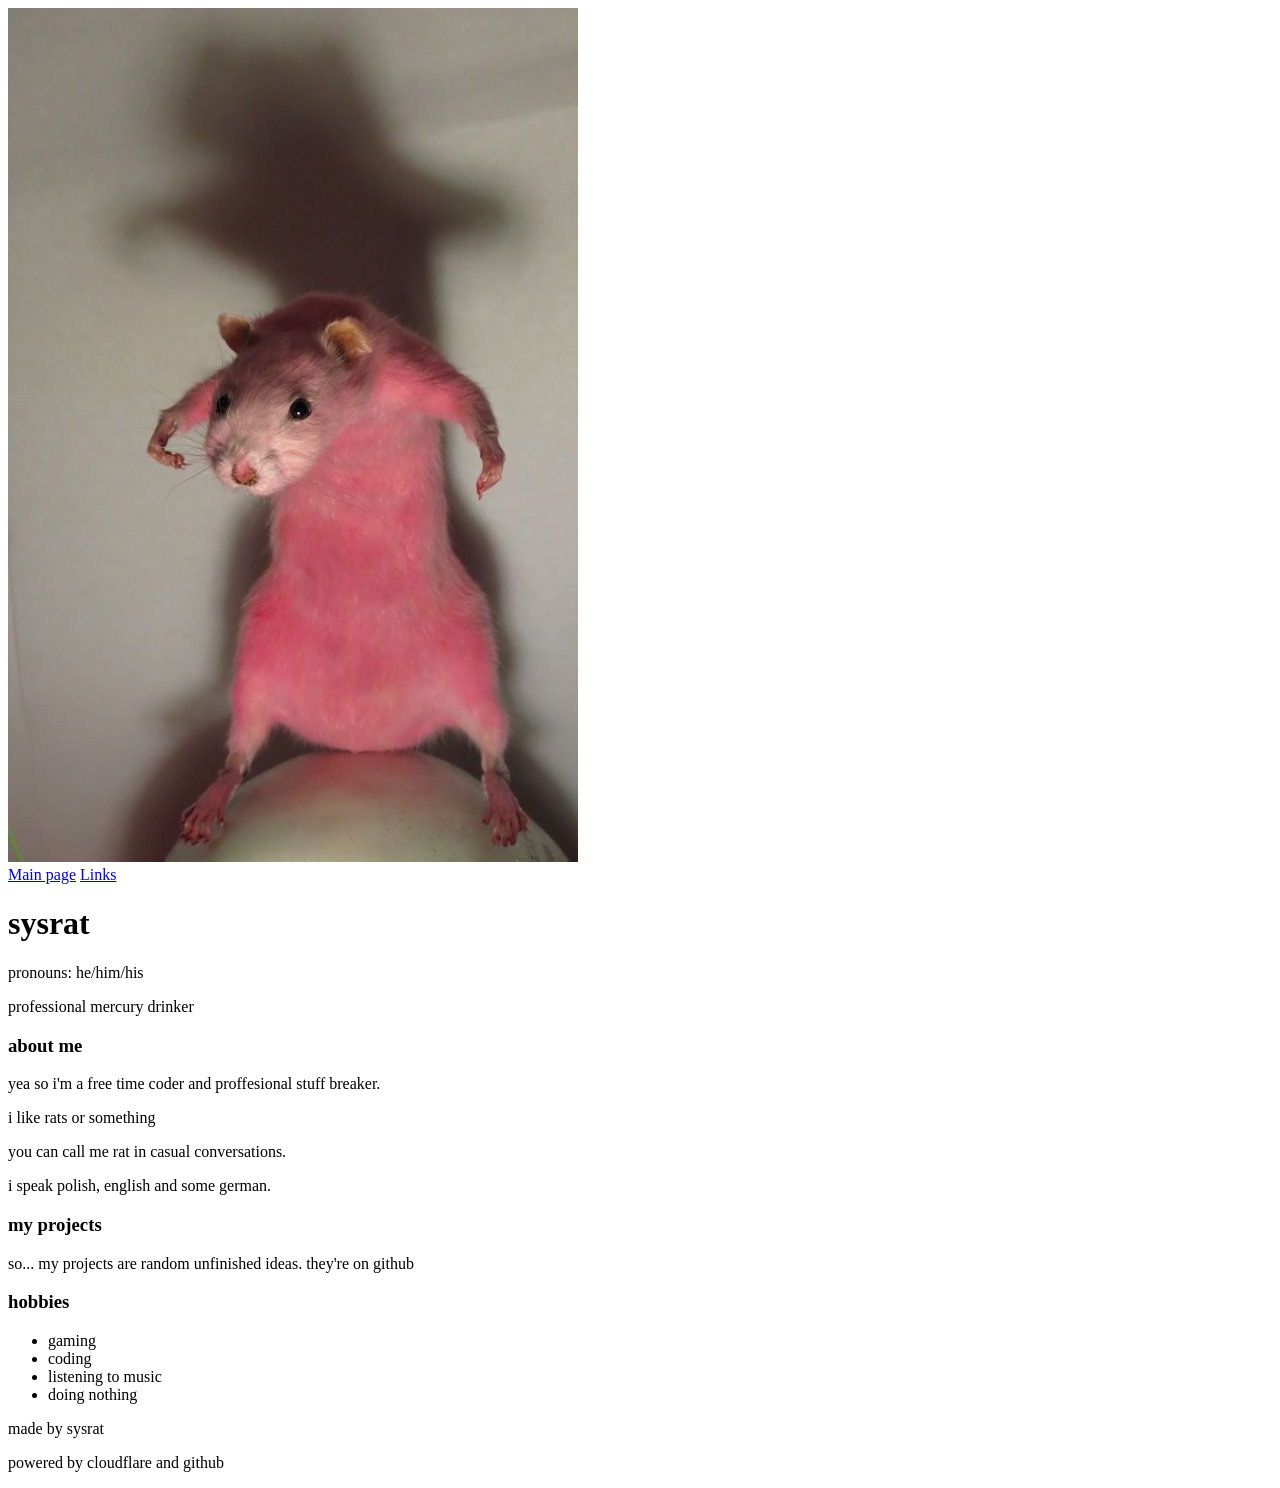
==== en/index.html @ 04a708cf "Update image source path in index.html" ====
<!doctype html>
<html>
  <head>
      <meta charset="utf-8">
      <meta name="viewport" content="width=device-width, initial-scale=1">

      <title>sysrat</title>

      <meta name="author" content="sysrat">

      <link href="https://fonts.googleapis.com/css2?family=Comic+Neue:wght@400;700&display=swap" rel="stylesheet">
      <link rel="stylesheet" href="style.css">
    <img src="../assets/pink rat.jpg" alt="pink rat">
  </head>
  <body>
    <nav>
      <a href="index.html">Main page</a>
      <a href="links.html">Links</a>
    </nav>
    <header>
      <h1>sysrat</h1>
      <p>pronouns: he/him/his</p>
      <p>professional mercury drinker</p>
    </header>

    <main>
    <section>
      <h3>about me</h3>
      <p>yea so i'm a free time coder and proffesional stuff breaker.</p>
      <p>i like rats or something</p>
      <p>you can call me rat in casual conversations.</p>
      <p>i speak polish, english and some german.</p>
    </section>
    
      <section>
        <h3>my projects</h3>
        <p>so... my projects are random unfinished ideas. they're on github</p>
      </section>
      <section>
        <h3>hobbies</h3>
        <ul>
          <li>gaming</li>
          <li>coding</li>
          <li>listening to music</li>
          <li>doing nothing</li>
        </ul>
      </section>
    </main>
    
    <footer>
      <p>made by sysrat</p>
      <p>powered by cloudflare and github</p>
    </footer>
  </body>
</html>
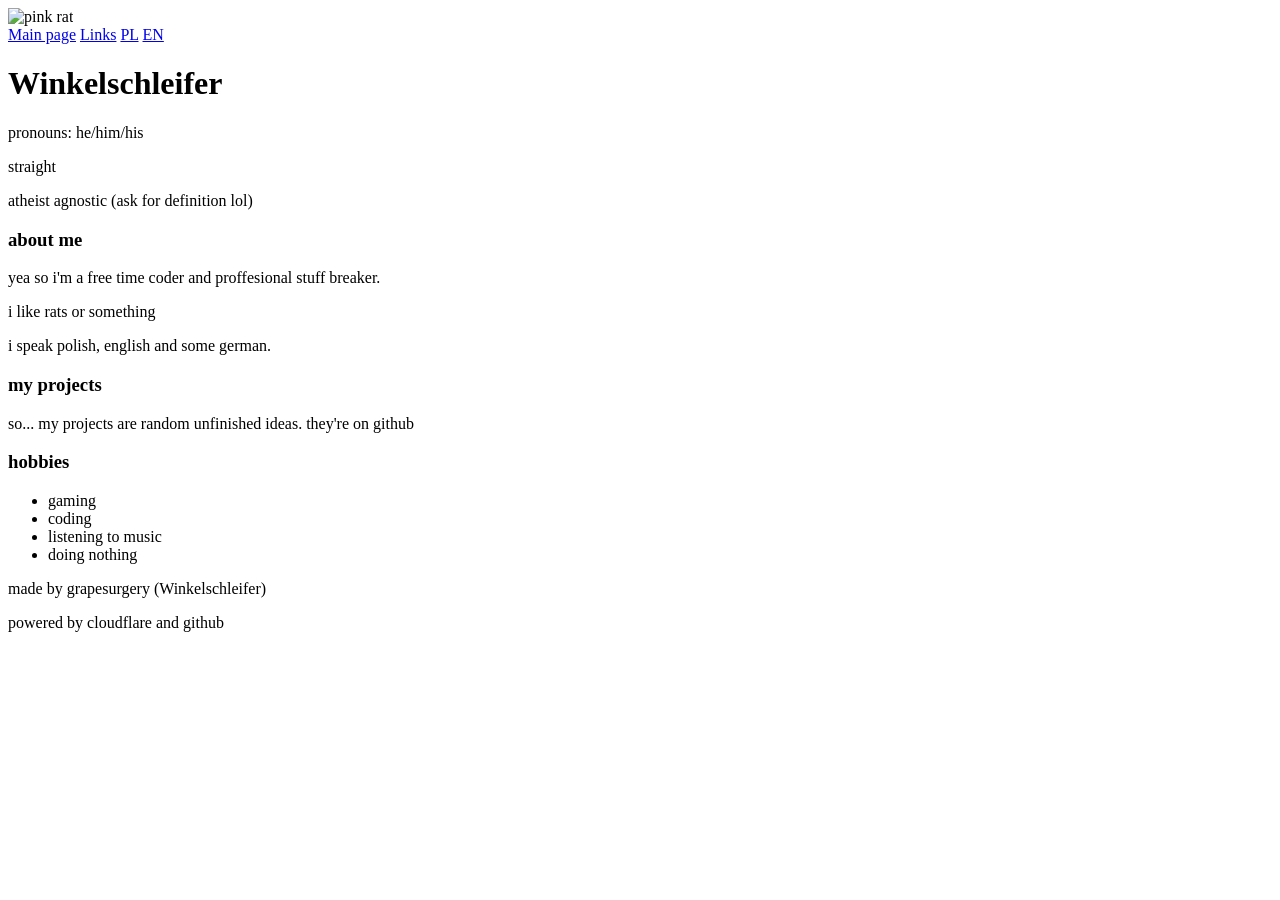
==== commit 996ec17b: "Update author and title in index.html" ====
--- a/en/index.html
+++ b/en/index.html
@@ -6,7 +6,7 @@
 
       <title>sysrat</title>
 
-      <meta name="author" content="sysrat">
+      <meta name="author" content="grapesurgery">
 
       <link href="https://fonts.googleapis.com/css2?family=Comic+Neue:wght@400;700&display=swap" rel="stylesheet">
       <link rel="stylesheet" href="style.css">
@@ -16,11 +16,14 @@
     <nav>
       <a href="index.html">Main page</a>
       <a href="links.html">Links</a>
+      <a href="/pl/">PL</a>
+      <a href ="/en/">EN</a>
     </nav>
     <header>
-      <h1>sysrat</h1>
+      <h1>Winkelschleifer</h1>
       <p>pronouns: he/him/his</p>
-      <p>professional mercury drinker</p>
+      <p>straight</p>
+      <p>atheist agnostic (ask for definition lol)</p>
     </header>
 
     <main>
@@ -28,7 +31,6 @@
       <h3>about me</h3>
       <p>yea so i'm a free time coder and proffesional stuff breaker.</p>
       <p>i like rats or something</p>
-      <p>you can call me rat in casual conversations.</p>
       <p>i speak polish, english and some german.</p>
     </section>
     
@@ -48,7 +50,7 @@
     </main>
     
     <footer>
-      <p>made by sysrat</p>
+      <p>made by grapesurgery (Winkelschleifer)</p>
       <p>powered by cloudflare and github</p>
     </footer>
   </body>
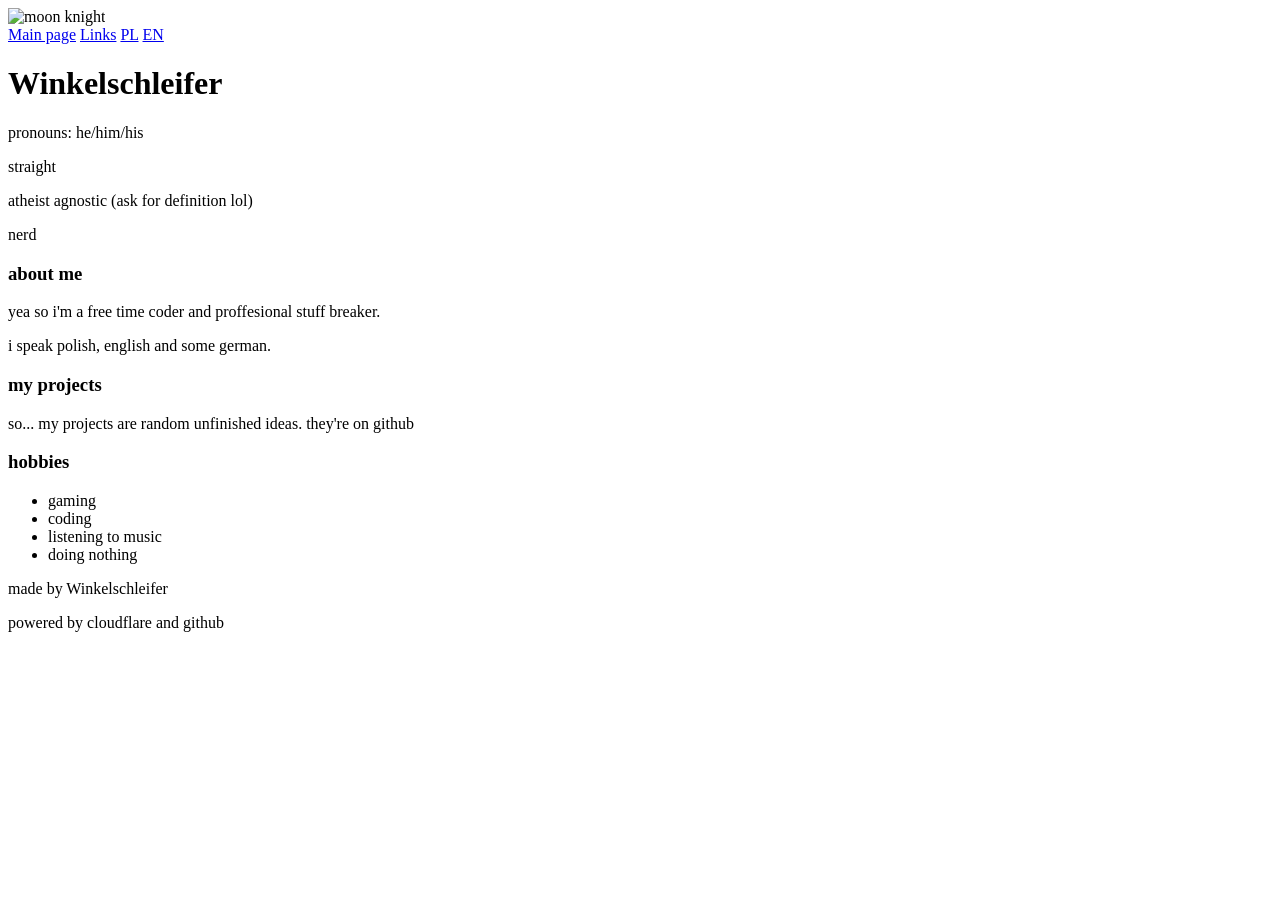
==== commit 1a46852d: "Add 'nerd' description to index.html" ====
--- a/en/index.html
+++ b/en/index.html
@@ -4,13 +4,13 @@
       <meta charset="utf-8">
       <meta name="viewport" content="width=device-width, initial-scale=1">
 
-      <title>sysrat</title>
+      <title>Winkelschleifer</title>
 
-      <meta name="author" content="grapesurgery">
+      <meta name="author" content="winkelschleifer">
 
       <link href="https://fonts.googleapis.com/css2?family=Comic+Neue:wght@400;700&display=swap" rel="stylesheet">
       <link rel="stylesheet" href="style.css">
-    <img src="../assets/pink rat.jpg" alt="pink rat">
+    <img src="../assets/moon knight.jpg" alt="moon knight">
   </head>
   <body>
     <nav>
@@ -24,13 +24,13 @@
       <p>pronouns: he/him/his</p>
       <p>straight</p>
       <p>atheist agnostic (ask for definition lol)</p>
+      <p>nerd</p>
     </header>
 
     <main>
     <section>
       <h3>about me</h3>
       <p>yea so i'm a free time coder and proffesional stuff breaker.</p>
-      <p>i like rats or something</p>
       <p>i speak polish, english and some german.</p>
     </section>
     
@@ -50,7 +50,7 @@
     </main>
     
     <footer>
-      <p>made by grapesurgery (Winkelschleifer)</p>
+      <p>made by Winkelschleifer</p>
       <p>powered by cloudflare and github</p>
     </footer>
   </body>
